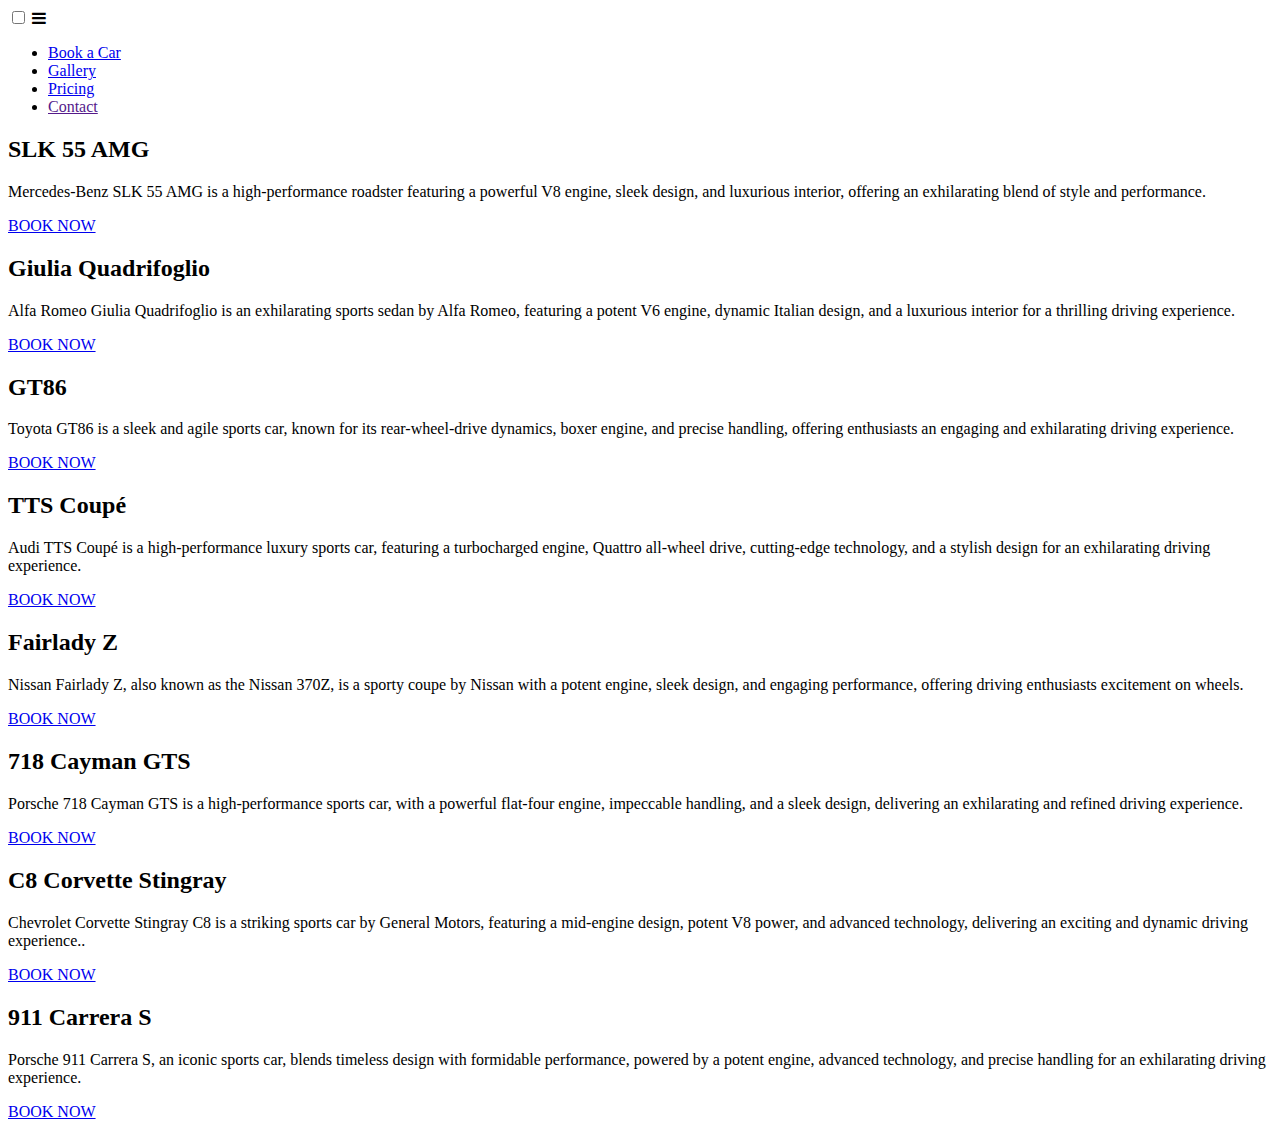
==== booking/index.html @ 97d97b64 "Header adjustment" ====
<!DOCTYPE html>
<html lang="en">
<head>
    <meta charset="UTF-8">
    <meta name="viewport" content="width=device-width, initial-scale=1.0">
    <title>With The Best Brands</title>
    <link rel="stylesheet" href="cssreset.css">
    <link rel="stylesheet" href="style.css">
    <link rel="stylesheet" href="https://cdnjs.cloudflare.com/ajax/libs/font-awesome/4.7.0/css/font-awesome.min.css">
</head>
<body>
    <nav class="header">
        <input type="checkbox" id="check">
        <label for="check" class="checkbut">
            <i class="fa fa-bars"></i>
        </label>
        <a href="../landing/index.html"><img class="forza" src="forza.png" alt=""></a>
        <ul>
            <li><a href="../booking/index.html">Book a Car</a></li>
            <li><a href="../gallery/index.html">Gallery</a></li>
            <li><a href="../payment/index.html">Pricing</a></li>
            <li><a href="">Contact</a></li>
        </ul>
    </nav>

    <div class="container2">
        <div class="card2">
            <div class="cardimage slk55"></div>
            <h2>SLK 55 AMG</h2>
            <p>Mercedes-Benz SLK 55 AMG is a high-performance roadster featuring a powerful V8 engine, sleek design, and luxurious interior, offering an exhilarating blend of style and performance.</p>
            <a href="https://youtu.be/dQw4w9WgXcQ?si=8pK396MoCOCLwYeX" target="_blank">BOOK NOW</a>
        </div>
        <div class="card2">
            <div class="cardimage giulia"></div>
            <h2>Giulia Quadrifoglio</h2>
            <p>Alfa Romeo Giulia Quadrifoglio is an exhilarating sports sedan by Alfa Romeo, featuring a potent V6 engine, dynamic Italian design, and a luxurious interior for a thrilling driving experience.</p>
            <a href="https://youtu.be/dQw4w9WgXcQ?si=8pK396MoCOCLwYeX" target="_blank">BOOK NOW</a>
        </div>
        <div class="card2">
            <div class="cardimage gt86"></div>
            <h2>GT86</h2>
            <p>Toyota GT86 is a sleek and agile sports car, known for its rear-wheel-drive dynamics, boxer engine, and precise handling, offering enthusiasts an engaging and exhilarating driving experience.</p>
            <a href="https://youtu.be/dQw4w9WgXcQ?si=8pK396MoCOCLwYeX" target="_blank">BOOK NOW</a>
        </div>
        <div class="card2">
            <div class="cardimage tts"></div>
            <h2>TTS Coupé</h2>
            <p>Audi TTS Coupé is a high-performance luxury sports car, featuring a turbocharged engine, Quattro all-wheel drive, cutting-edge technology, and a stylish design for an exhilarating driving experience.</p>
            <a href="https://youtu.be/dQw4w9WgXcQ?si=8pK396MoCOCLwYeX" target="_blank">BOOK NOW</a>
        </div>
        <div class="card2">
            <div class="cardimage fair"></div>
            <h2>Fairlady Z</h2>
            <p>Nissan Fairlady Z, also known as the Nissan 370Z, is a sporty coupe by Nissan with a potent engine, sleek design, and engaging performance, offering driving enthusiasts excitement on wheels.</p>
            <a href="https://youtu.be/dQw4w9WgXcQ?si=8pK396MoCOCLwYeX" target="_blank">BOOK NOW</a>
        </div>
        <div class="card2">
            <div class="cardimage cayman"></div>
            <h2>718 Cayman GTS</h2>
            <p>Porsche 718 Cayman GTS is a high-performance sports car, with a powerful flat-four engine, impeccable handling, and a sleek design, delivering an exhilarating and refined driving experience.</p>
            <a href="https://youtu.be/dQw4w9WgXcQ?si=8pK396MoCOCLwYeX" target="_blank">BOOK NOW</a>
        </div>
        <div class="card2">
            <div class="cardimage c8"></div>
            <h2>C8 Corvette Stingray</h2>
            <p>Chevrolet Corvette Stingray C8 is a striking sports car by General Motors, featuring a mid-engine design, potent V8 power, and advanced technology, delivering an exciting and dynamic driving experience..</p>
            <a href="https://youtu.be/dQw4w9WgXcQ?si=8pK396MoCOCLwYeX" target="_blank">BOOK NOW</a>
        </div>
        <div class="card2">
            <div class="cardimage carrera"></div>
            <h2>911 Carrera S</h2>
            <p>Porsche 911 Carrera S, an iconic sports car, blends timeless design with formidable performance, powered by a potent engine, advanced technology, and precise handling for an exhilarating driving experience.</p>
            <a href="https://youtu.be/dQw4w9WgXcQ?si=8pK396MoCOCLwYeX" target="_blank">BOOK NOW</a>
        </div>
        
    </div>
</body>
</html>
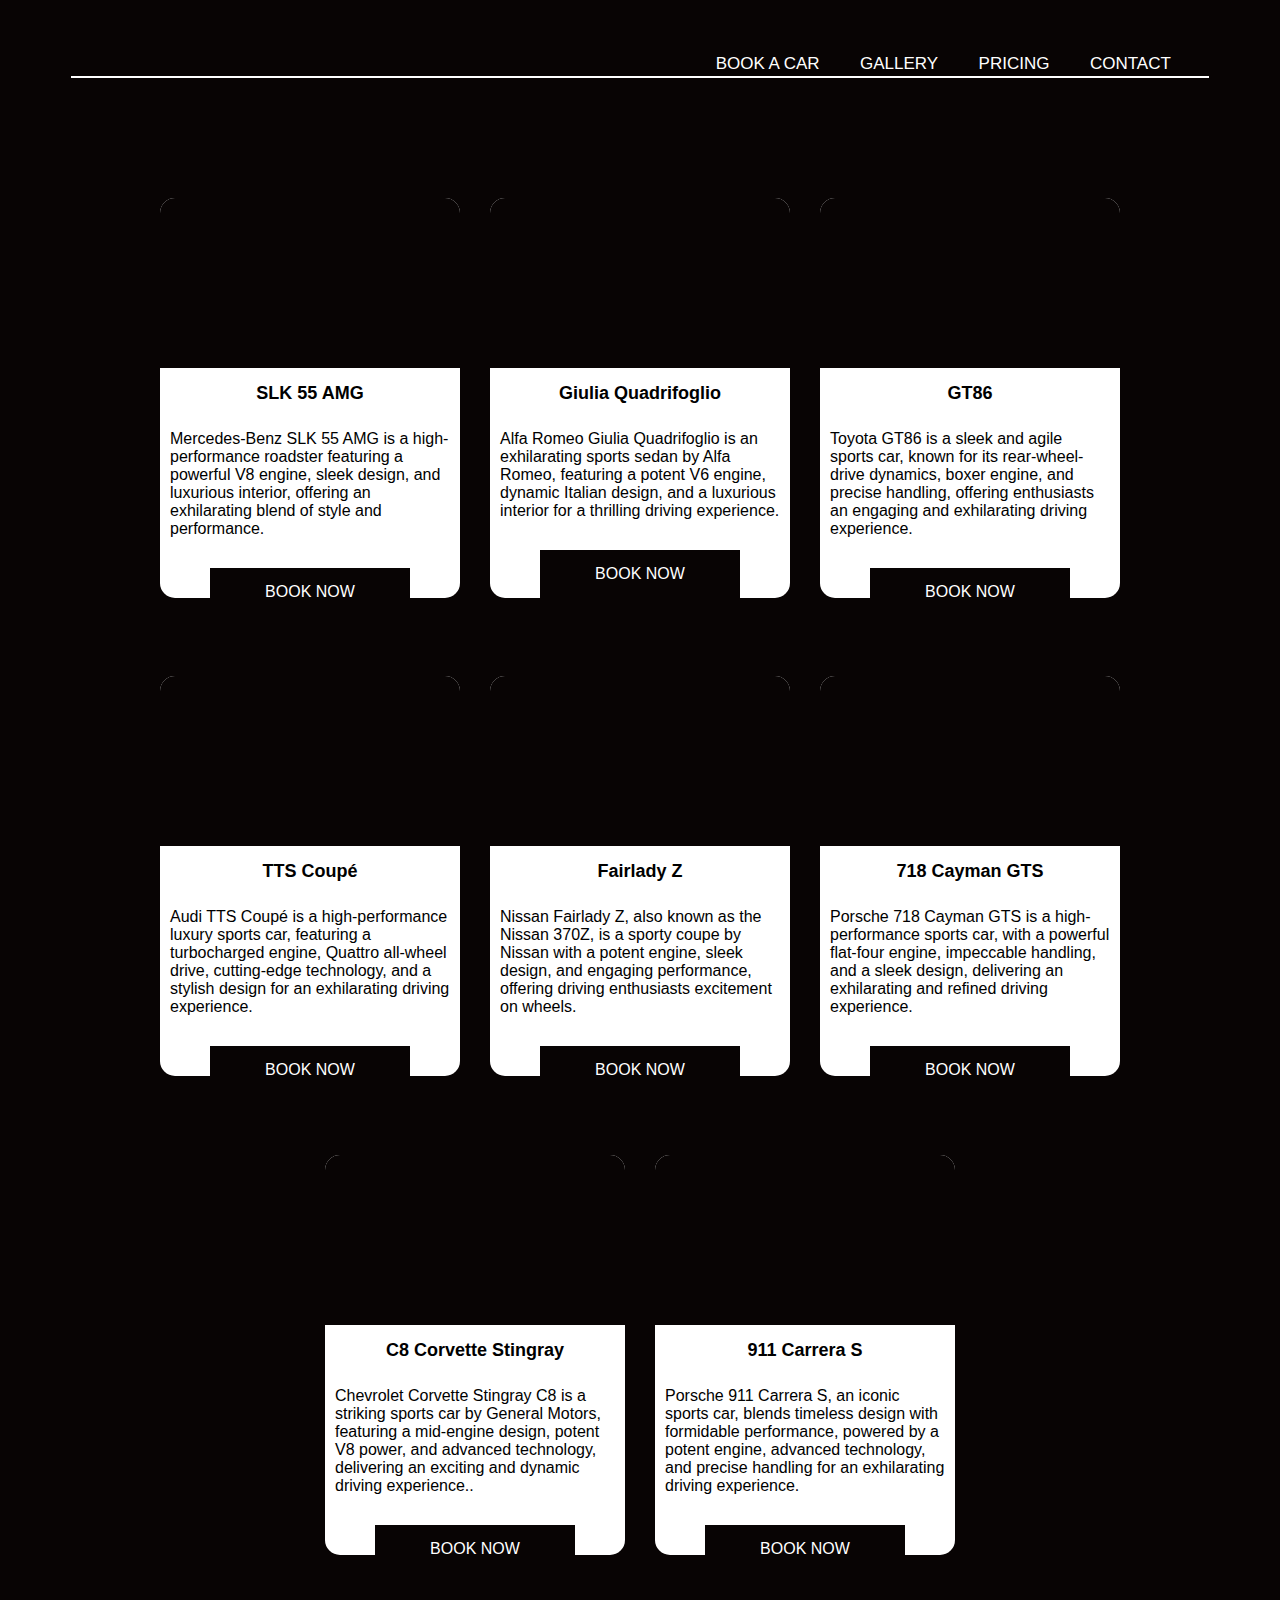
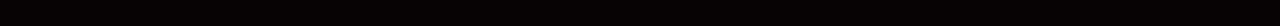
==== commit f07f4a01: "Overall Update" ====
--- a/booking/index.html
+++ b/booking/index.html
@@ -19,7 +19,7 @@
             <li><a href="../booking/index.html">Book a Car</a></li>
             <li><a href="../gallery/index.html">Gallery</a></li>
             <li><a href="../payment/index.html">Pricing</a></li>
-            <li><a href="">Contact</a></li>
+            <li><a href="../contact/index.html">Contact</a></li>
         </ul>
     </nav>
 
--- a/booking/style.css
+++ b/booking/style.css
@@ -0,0 +1,220 @@
+* {
+    font-family: 'Trebuchet MS', 'Lucida Sans Unicode', 'Lucida Grande', 'Lucida Sans', Arial, sans-serif;
+    box-sizing: border-box;
+}
+
+body {
+    background-color: #080404;
+}
+
+.header {
+    margin-left: 5%; 
+    margin-right: 5%;
+    width: auto;
+    height: 70px;
+    background-color: #080404;
+    border-bottom: 2px solid #fff;
+}
+
+.forza {
+    width: 50px;
+    height: auto;
+    margin: 10px;
+}
+
+.forza:hover {
+    cursor: pointer;
+    transform: scale(1.2);
+    transition: all 0.2s ease;
+}
+
+.header ul {
+    float: right;
+    margin-right: 20px;
+}
+
+.header ul li {
+    display: inline-block;
+    line-height: 80px;
+    margin: 0 5px;
+}
+
+.header ul li a {
+    color: #fff;
+    font-size: 17px;
+    padding: 7px 13px;
+    border-radius: 3px;
+    text-transform: uppercase;
+    text-decoration: none;
+    font-family: 'Trebuchet MS', 'Lucida Sans Unicode', 'Lucida Grande', 'Lucida Sans', Arial, sans-serif;
+}
+
+.header ul li a:hover {
+    transition: .3s;
+    border-bottom: 1px solid #fff;
+}
+
+.checkbut {
+    font-size: 30px;
+    color: #fff;
+    float: right;
+    line-height: 80px;
+    margin-right: 40px;
+    cursor: pointer;
+}
+
+#check {
+    display: none;
+}
+
+.container2 {
+    display: flex;
+    justify-content: center;
+    width: 100%;
+    flex-wrap: wrap;
+    padding-top: 5%;
+    background-color: #080404;
+}
+
+.card2 {
+    background: #fff;
+    width: 300px;
+    height: 400px;
+    margin: 15px;
+    border-radius: 15px;
+    margin-bottom: 5%;
+}
+
+.cardimage {
+    background-color: #080404;
+    height: 170px;
+    margin-bottom: 15px;
+    background-size: cover;
+    border-radius: 15px 15px 0 0;
+}
+
+.slk55 {
+    background-image: url(slk55.png);
+}
+
+.giulia {
+    background-image: url(giulia.png);
+}
+
+.gt86 {
+    background-image: url(gt86.png);
+}
+
+.tts {
+    background-image: url(tts.png);
+}
+
+.fair {
+    background-image: url(fair.png);
+}
+
+.cayman {
+    background-image: url(cayman.png);
+}
+
+.c8 {
+    background-image: url(c8.png);
+}
+
+.carrera {
+    background-image: url(911.png);
+}
+
+.card2 h2 {
+    font-family: 'Trebuchet MS', 'Lucida Sans Unicode', 'Lucida Grande', 'Lucida Sans', Arial, sans-serif;
+    text-align: center;
+    font-size: large;
+}
+
+.card2 p {
+    padding: 10px;
+    font-family: 'Trebuchet MS', 'Lucida Sans Unicode', 'Lucida Grande', 'Lucida Sans', Arial, sans-serif;
+}
+
+.card2 a {
+    background-color: #080404;
+    color: #fff;
+    padding: 15px 20px;
+    display: block;
+    text-align: center;
+    margin: 20px 50px;
+    text-decoration: none;
+    font-family: 'Trebuchet MS', 'Lucida Sans Unicode', 'Lucida Grande', 'Lucida Sans', Arial, sans-serif;
+}
+
+.card2:hover {
+    background-color: #080404;
+    color: #fff;
+    cursor: pointer;
+    transform: scale(1.1);
+    transition: all 0.2s ease;
+}
+
+.card2 a:hover {
+    background-color: #080404;
+    color: #fff;
+    cursor: pointer;
+    transform: scale(1);
+    transition: all 0.2s ease;
+}
+
+.card2 a::before {
+    content: '';
+    width: 0;
+    height: 47px;
+    position: absolute;
+    top: 0;
+    left: 0;
+    background-image: linear-gradient(to right, #f8502e 0%, #f8502e 100%);
+    transition: .5s ease;
+    display: block;
+    z-index: -1;
+}
+
+.card2 a:hover::before {
+    width: 200px;
+}
+
+
+@media only screen and (min-width: 768px) {
+    .checkbut {
+        display: none;
+    }
+}
+
+
+@media (max-width: 916px) {
+    .checkbut{
+        display: block;
+      }
+      .header ul{
+        position: fixed;
+        width: 100%;
+        height: 100vh;
+        background: #080404;
+        top: 80px;
+        left: -100%;
+        text-align: center;
+        transition: all .5s;
+      }
+      .header ul li{
+        display: block;
+        margin: 50px 0;
+        line-height: 30px;
+      }
+      .header ul li a{
+        font-size: 20px;
+      }
+      .header ul li a:hover, .header ul li a.main{
+        background: none;
+        color: #080404;
+      }
+      #check:checked ~ ul{
+        left: 0;
+      }
+}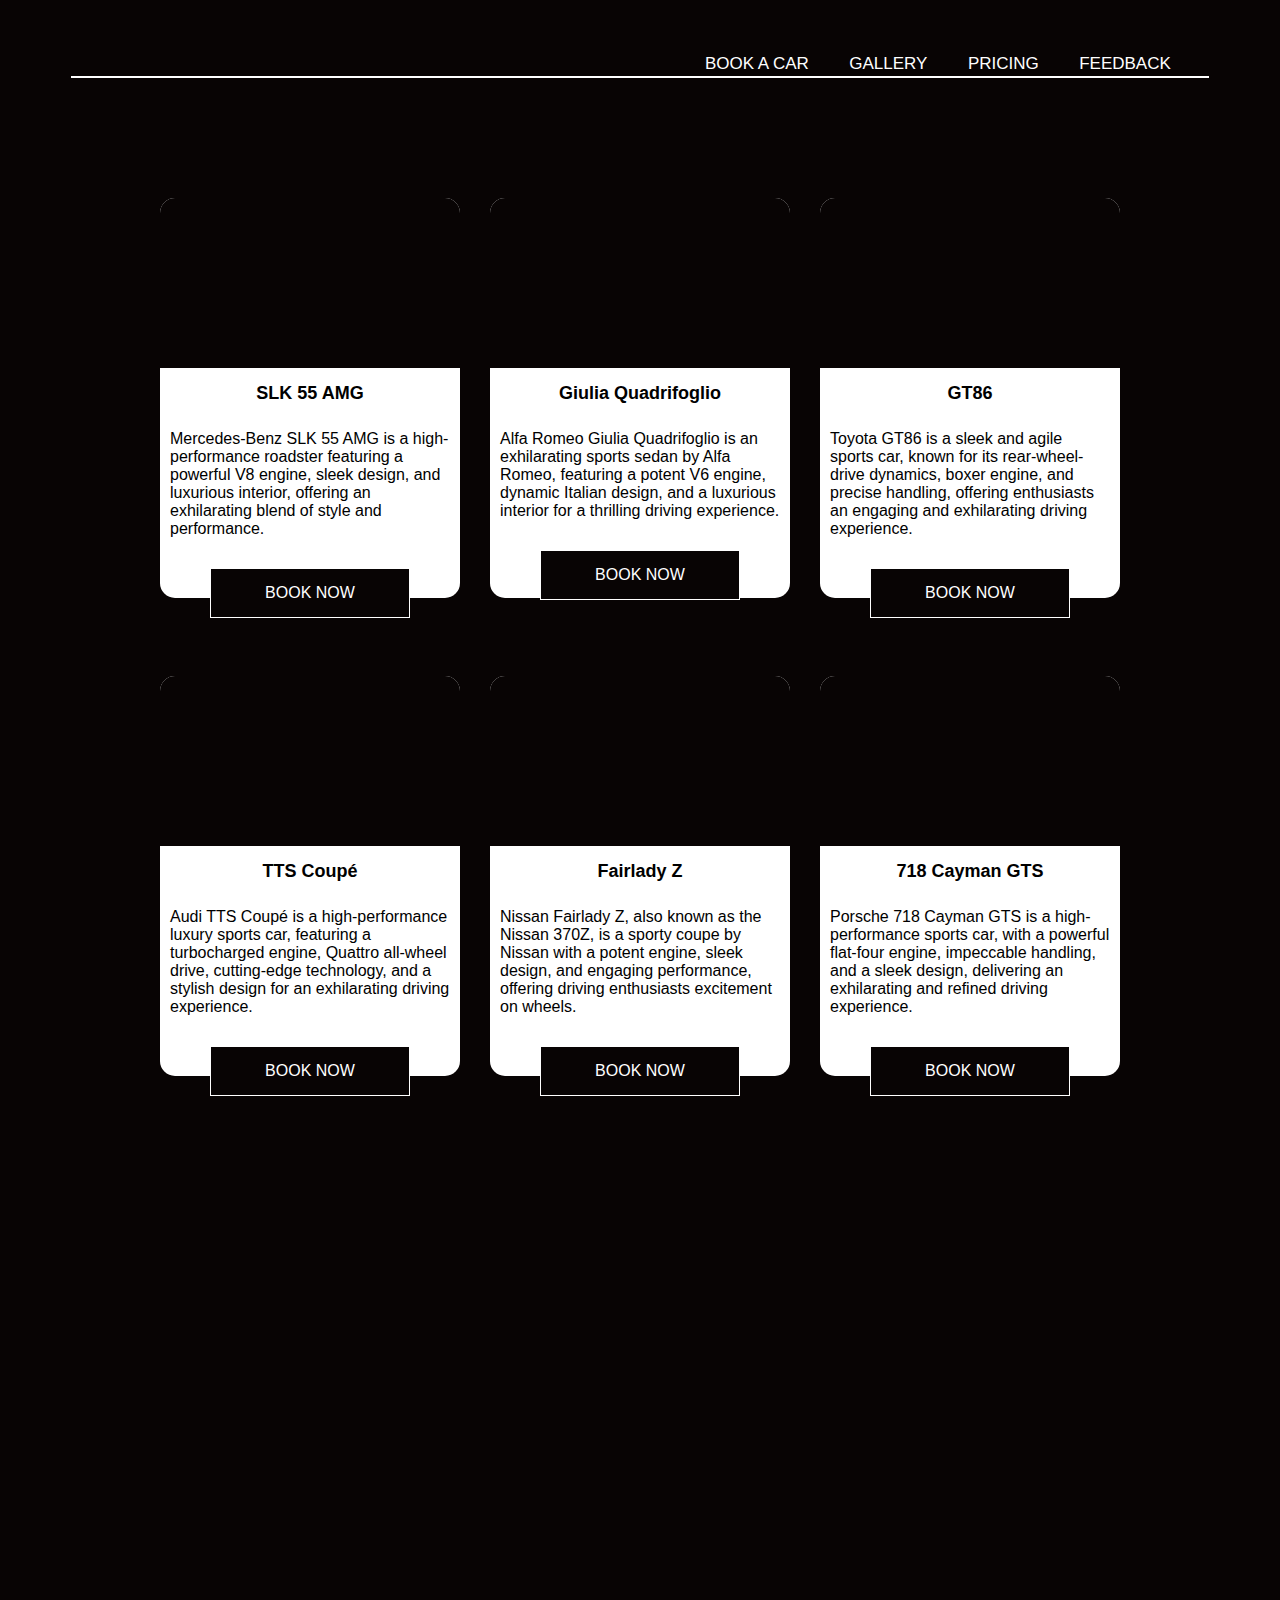
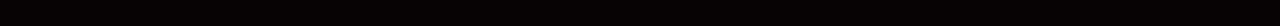
==== commit dedac980: "major changes+JS scroll transition" ====
--- a/booking/index.html
+++ b/booking/index.html
@@ -7,6 +7,7 @@
     <link rel="stylesheet" href="cssreset.css">
     <link rel="stylesheet" href="style.css">
     <link rel="stylesheet" href="https://cdnjs.cloudflare.com/ajax/libs/font-awesome/4.7.0/css/font-awesome.min.css">
+    <script defer src="script.js"></script>
 </head>
 <body>
     <nav class="header">
@@ -14,63 +15,63 @@
         <label for="check" class="checkbut">
             <i class="fa fa-bars"></i>
         </label>
-        <a href="../landing/index.html"><img class="forza" src="forza.png" alt=""></a>
+        <a href="../landing2/index.html"><img class="forza" src="forza.png" alt=""></a>
         <ul>
             <li><a href="../booking/index.html">Book a Car</a></li>
             <li><a href="../gallery/index.html">Gallery</a></li>
             <li><a href="../payment/index.html">Pricing</a></li>
-            <li><a href="../contact/index.html">Contact</a></li>
+            <li><a href="../contact/index.html">Feedback</a></li>
         </ul>
     </nav>
 
     <div class="container2">
-        <div class="card2">
+        <div class="card2 hidden">
             <div class="cardimage slk55"></div>
             <h2>SLK 55 AMG</h2>
             <p>Mercedes-Benz SLK 55 AMG is a high-performance roadster featuring a powerful V8 engine, sleek design, and luxurious interior, offering an exhilarating blend of style and performance.</p>
-            <a href="https://youtu.be/dQw4w9WgXcQ?si=8pK396MoCOCLwYeX" target="_blank">BOOK NOW</a>
+            <a href="../payment/index.html" target="_blank">BOOK NOW</a>
         </div>
-        <div class="card2">
+        <div class="card2 hidden">
             <div class="cardimage giulia"></div>
             <h2>Giulia Quadrifoglio</h2>
             <p>Alfa Romeo Giulia Quadrifoglio is an exhilarating sports sedan by Alfa Romeo, featuring a potent V6 engine, dynamic Italian design, and a luxurious interior for a thrilling driving experience.</p>
-            <a href="https://youtu.be/dQw4w9WgXcQ?si=8pK396MoCOCLwYeX" target="_blank">BOOK NOW</a>
+            <a href="../payment/index.html" target="_blank">BOOK NOW</a>
         </div>
-        <div class="card2">
+        <div class="card2 hidden">
             <div class="cardimage gt86"></div>
             <h2>GT86</h2>
             <p>Toyota GT86 is a sleek and agile sports car, known for its rear-wheel-drive dynamics, boxer engine, and precise handling, offering enthusiasts an engaging and exhilarating driving experience.</p>
-            <a href="https://youtu.be/dQw4w9WgXcQ?si=8pK396MoCOCLwYeX" target="_blank">BOOK NOW</a>
+            <a href="../payment/index.html" target="_blank">BOOK NOW</a>
         </div>
-        <div class="card2">
+        <div class="card2 hidden">
             <div class="cardimage tts"></div>
             <h2>TTS Coupé</h2>
             <p>Audi TTS Coupé is a high-performance luxury sports car, featuring a turbocharged engine, Quattro all-wheel drive, cutting-edge technology, and a stylish design for an exhilarating driving experience.</p>
-            <a href="https://youtu.be/dQw4w9WgXcQ?si=8pK396MoCOCLwYeX" target="_blank">BOOK NOW</a>
+            <a href="../payment/index.html" target="_blank">BOOK NOW</a>
         </div>
-        <div class="card2">
+        <div class="card2 hidden">
             <div class="cardimage fair"></div>
             <h2>Fairlady Z</h2>
             <p>Nissan Fairlady Z, also known as the Nissan 370Z, is a sporty coupe by Nissan with a potent engine, sleek design, and engaging performance, offering driving enthusiasts excitement on wheels.</p>
-            <a href="https://youtu.be/dQw4w9WgXcQ?si=8pK396MoCOCLwYeX" target="_blank">BOOK NOW</a>
+            <a href="../payment/index.html" target="_blank">BOOK NOW</a>
         </div>
-        <div class="card2">
+        <div class="card2 hidden">
             <div class="cardimage cayman"></div>
             <h2>718 Cayman GTS</h2>
             <p>Porsche 718 Cayman GTS is a high-performance sports car, with a powerful flat-four engine, impeccable handling, and a sleek design, delivering an exhilarating and refined driving experience.</p>
-            <a href="https://youtu.be/dQw4w9WgXcQ?si=8pK396MoCOCLwYeX" target="_blank">BOOK NOW</a>
+            <a href="../payment/index.html" target="_blank">BOOK NOW</a>
         </div>
-        <div class="card2">
+        <div class="card2 hidden">
             <div class="cardimage c8"></div>
             <h2>C8 Corvette Stingray</h2>
             <p>Chevrolet Corvette Stingray C8 is a striking sports car by General Motors, featuring a mid-engine design, potent V8 power, and advanced technology, delivering an exciting and dynamic driving experience..</p>
-            <a href="https://youtu.be/dQw4w9WgXcQ?si=8pK396MoCOCLwYeX" target="_blank">BOOK NOW</a>
+            <a href="../payment/index.html" target="_blank">BOOK NOW</a>
         </div>
-        <div class="card2">
+        <div class="card2 hidden">
             <div class="cardimage carrera"></div>
             <h2>911 Carrera S</h2>
             <p>Porsche 911 Carrera S, an iconic sports car, blends timeless design with formidable performance, powered by a potent engine, advanced technology, and precise handling for an exhilarating driving experience.</p>
-            <a href="https://youtu.be/dQw4w9WgXcQ?si=8pK396MoCOCLwYeX" target="_blank">BOOK NOW</a>
+            <a href="../payment/index.html" target="_blank">BOOK NOW</a>
         </div>
         
     </div>
--- a/booking/style.css
+++ b/booking/style.css
@@ -91,6 +91,7 @@
     margin-bottom: 15px;
     background-size: cover;
     border-radius: 15px 15px 0 0;
+    
 }
 
 .slk55 {
@@ -138,6 +139,7 @@
 
 .card2 a {
     background-color: #080404;
+    border: 1px solid #fff;
     color: #fff;
     padding: 15px 20px;
     display: block;
@@ -145,6 +147,7 @@
     margin: 20px 50px;
     text-decoration: none;
     font-family: 'Trebuchet MS', 'Lucida Sans Unicode', 'Lucida Grande', 'Lucida Sans', Arial, sans-serif;
+    transition: .5s ease;
 }
 
 .card2:hover {
@@ -180,6 +183,18 @@
     width: 200px;
 }
 
+/* js show on scroll */
+.hidden {
+    opacity: 0;
+    transition: all 1s;
+    transform: translateX(-100%);
+}
+
+.show {
+    opacity: 1;
+    transform: translateX(0);
+}
+
 
 @media only screen and (min-width: 768px) {
     .checkbut {
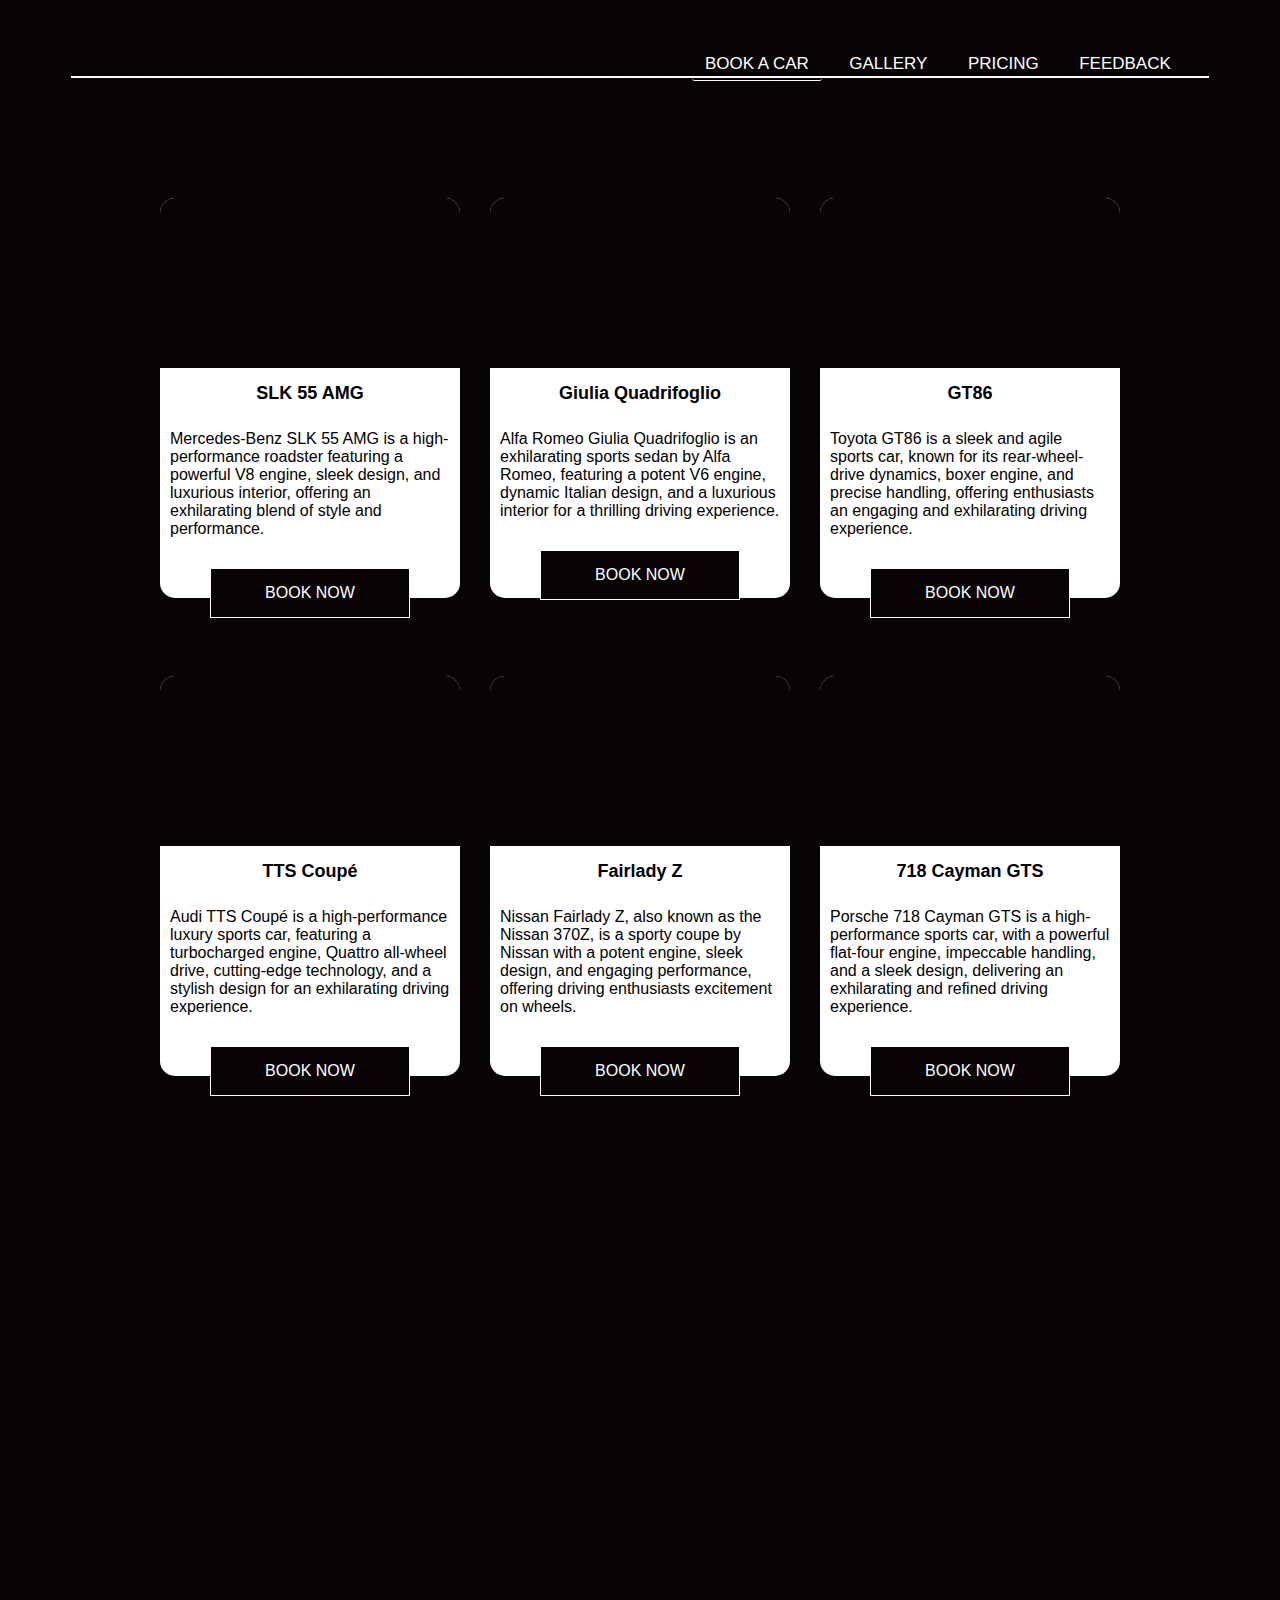
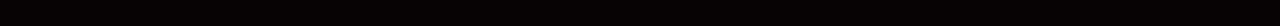
==== commit 1ad45578: "header&footer" ====
--- a/booking/index.html
+++ b/booking/index.html
@@ -17,7 +17,7 @@
         </label>
         <a href="../landing2/index.html"><img class="forza" src="forza.png" alt=""></a>
         <ul>
-            <li><a href="../booking/index.html">Book a Car</a></li>
+            <li><a class="main" href="../booking/index.html">Book a Car</a></li>
             <li><a href="../gallery/index.html">Gallery</a></li>
             <li><a href="../payment/index.html">Pricing</a></li>
             <li><a href="../contact/index.html">Feedback</a></li>
--- a/booking/style.css
+++ b/booking/style.css
@@ -20,6 +20,7 @@
     width: 50px;
     height: auto;
     margin: 10px;
+    transition: all 0.2s ease;
 }
 
 .forza:hover {
@@ -51,6 +52,10 @@
 
 .header ul li a:hover {
     transition: .3s;
+    border-bottom: 1px solid #fff;
+}
+
+a.main {
     border-bottom: 1px solid #fff;
 }
 
@@ -169,7 +174,7 @@
 .card2 a::before {
     content: '';
     width: 0;
-    height: 47px;
+    height: 46.5px;
     position: absolute;
     top: 0;
     left: 0;
@@ -180,19 +185,17 @@
 }
 
 .card2 a:hover::before {
-    width: 200px;
+    width: 198.4px;
 }
 
 /* js show on scroll */
 .hidden {
     opacity: 0;
     transition: all 1s;
-    transform: translateX(-100%);
 }
 
 .show {
     opacity: 1;
-    transform: translateX(0);
 }
 
 
